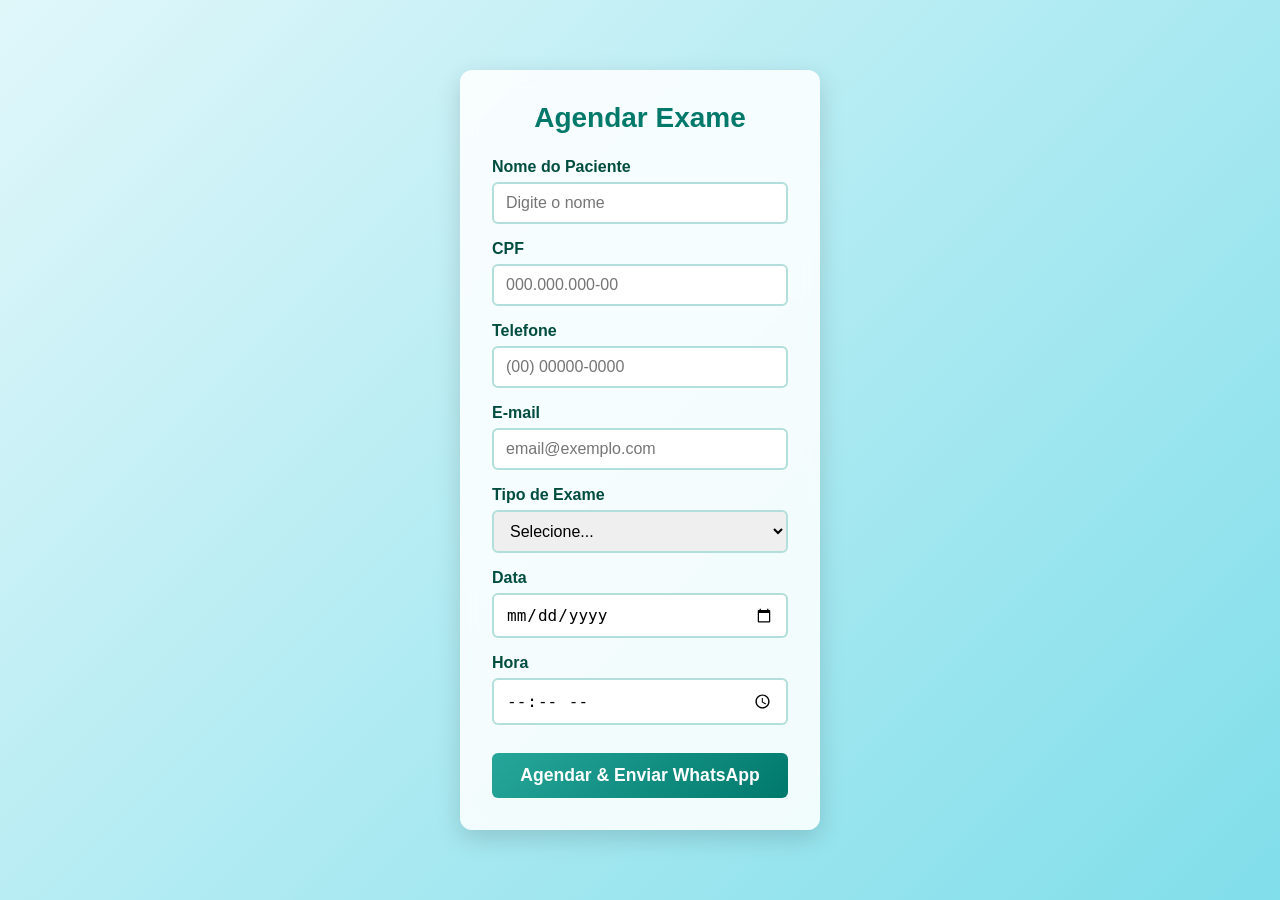
==== agendamento.html @ 6411d9e0 "aaaaaa" ====
<!DOCTYPE html>
<html lang="pt-BR">
<head>
  <meta charset="UTF-8">
  <meta name="viewport" content="width=device-width, initial-scale=1">
  <title>Agendamento de Exame</title>
  <link rel="stylesheet" href="styless.css">
</head>
<body>
  <div class="container">
    <h1>Agendar Exame</h1>
    <form id="formAgendamento">
      <label for="nome">Nome do Paciente</label>
      <input type="text" id="nome" name="nome" placeholder="Digite o nome" required>

      <label for="cpf">CPF</label>
      <input type="number" id="cpf" name="cpf" placeholder="000.000.000-00" maxlength="14" required>

      <label for="telefone">Telefone</label>
      <input type="tel" id="telefone" name="telefone" placeholder="(00) 00000-0000" maxlength="15" required>

      <label for="email">E-mail</label>
      <input type="email" id="email" name="email" placeholder="email@exemplo.com" required>

      <label for="tipo">Tipo de Exame</label>
      <select id="tipo" name="tipo" required>
        <option value="" disabled selected>Selecione...</option>
        <option>Hemograma Completo</option>
        <option>Urina Tipo I</option>
        <option>Raio-X Simples</option>
        <option>Ultrassonografia</option>
        <option>Tomografia Computadorizada</option>
        <option>Ressonância Magnética</option>
        <option>Eletrocardiograma (ECG)</option>
        <option>Ecocardiograma</option>
        <option>Endoscopia Digestiva</option>
        <option>Colonoscopia</option>
        <option>Mamografia</option>
        <option>Densitometria Óssea</option>
        <option>Biópsia</option>
        <option>Glicemia de Jejum</option>
        <option>Teste de Esforço</option>
        <option>Perfil Lipídico</option>
        <option>Outros</option>
      </select>

      <label for="data">Data</label>
      <input type="date" id="data" name="data" min="" required>

      <label for="hora">Hora</label>
      <input type="time" id="hora" name="hora" required>

      <button type="submit">Agendar & Enviar WhatsApp</button>
    </form>
  </div>

  <script src="scriptt.js"></script>
</body>
</html>
---- styless.css ----
* {
  box-sizing: border-box;
  margin: 0;
  padding: 0;
}

body {
  font-family: 'Segoe UI', Tahoma, sans-serif;
  /* Fundo em degradê suave */
  background: linear-gradient(135deg, #e0f7fa, #80deea);
  display: flex;
  align-items: center;
  justify-content: center;
  height: 100vh;
}

.container {
  background: #ffffffdd; /* leve transparência */
  padding: 32px;
  border-radius: 12px;
  width: 360px;
  max-width: 90%;
  /* sombra mais suave e profunda */
  box-shadow: 0 8px 24px rgba(0, 0, 0, 0.15);
  backdrop-filter: blur(8px);
}

h1 {
  text-align: center;
  margin-bottom: 24px;
  font-size: 1.75rem;
  color: #00796b;
}

form label {
  display: block;
  margin-top: 16px;
  font-weight: 600;
  color: #004d40;
}

form input,
form select {
  width: 100%;
  padding: 10px 12px;
  margin-top: 6px;
  border: 2px solid #b2dfdb;
  border-radius: 6px;
  font-size: 1rem;
  transition: border-color 0.3s, box-shadow 0.3s;
}

form input:focus,
form select:focus {
  outline: none;
  border-color: #00796b;
  box-shadow: 0 0 0 3px rgba(0, 121, 107, 0.2);
}

form button {
  width: 100%;
  padding: 12px;
  margin-top: 28px;
  background: linear-gradient(135deg, #26a69a, #00796b);
  color: white;
  border: none;
  border-radius: 6px;
  font-size: 1.1rem;
  font-weight: 600;
  cursor: pointer;
  transition: transform 0.2s, box-shadow 0.2s;
}

form button:hover {
  transform: translateY(-2px);
  box-shadow: 0 6px 16px rgba(0, 0, 0, 0.2);
}

form button:active {
  transform: translateY(0);
  box-shadow: 0 4px 12px rgba(0, 0, 0, 0.2);
}
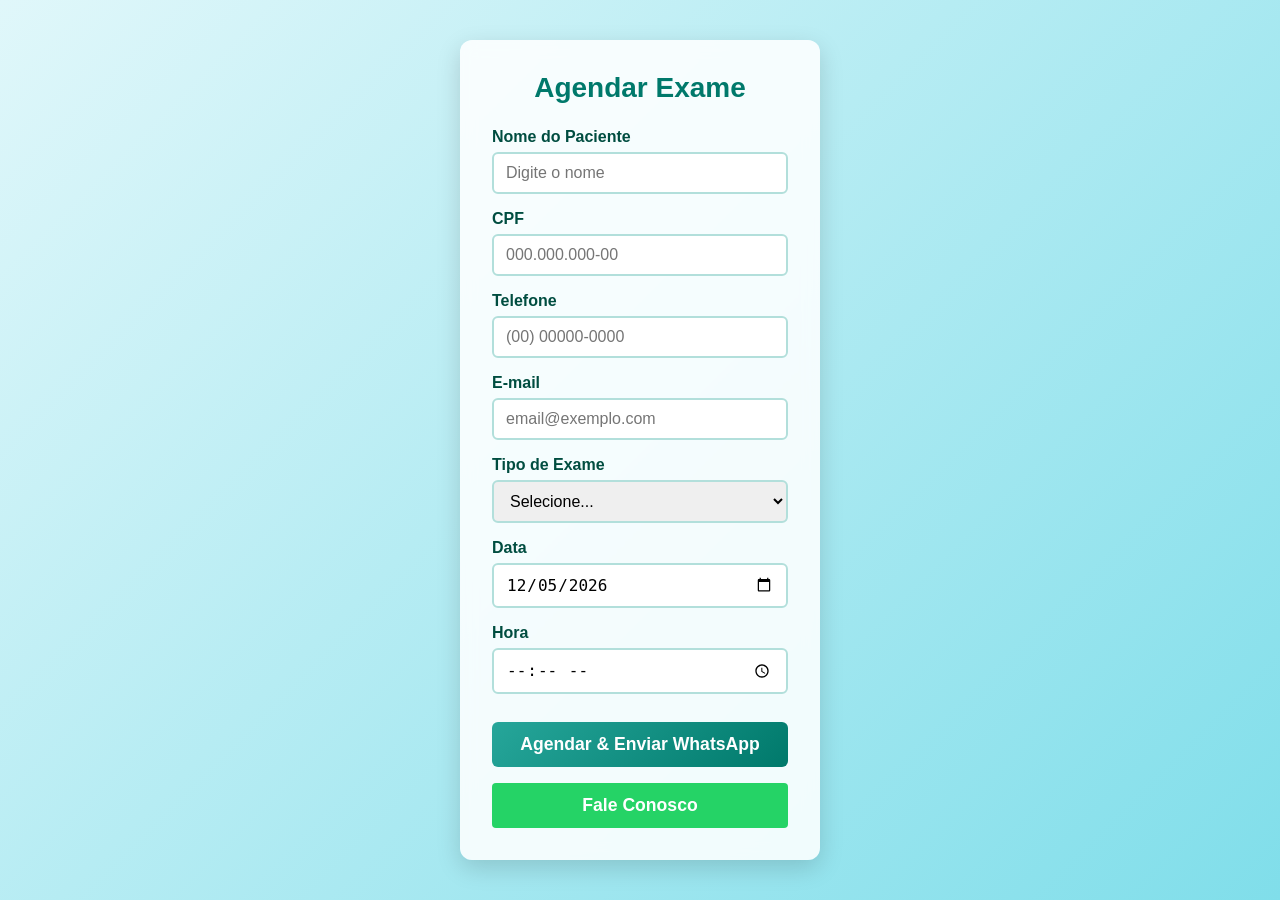
==== commit 81e9f5d5: "atualizado" ====
--- a/agendamento.html
+++ b/agendamento.html
@@ -51,6 +51,10 @@
       <input type="time" id="hora" name="hora" required>
 
       <button type="submit">Agendar & Enviar WhatsApp</button>
+      <button id="btnFaleConosco" type="button" class="fale-conosco">
+  Fale Conosco
+</button>
+
     </form>
   </div>
 
--- a/styless.css
+++ b/styless.css
@@ -79,4 +79,49 @@
 form button:active {
   transform: translateY(0);
   box-shadow: 0 4px 12px rgba(0, 0, 0, 0.2);
-}+}
+
+#toast {
+  position: fixed;
+  bottom: 20px;
+  left: 50%;
+  transform: translateX(-50%);
+  background: #333;
+  color: #fff;
+  padding: 10px 20px;
+  border-radius: 4px;
+  opacity: 0;
+  pointer-events: none;
+  transition: opacity 0.3s ease;
+}
+#toast.show {
+  opacity: 1;
+}
+
+.fale-conosco {
+  margin-top: 1rem;
+  background: #25D366;
+  color: #fff;
+  border: none;
+  padding: 0.75rem 1.5rem;
+  border-radius: 4px;
+  cursor: pointer;
+}
+
+#toast {
+  position: fixed;
+  bottom: 1rem;
+  left: 50%;
+  transform: translateX(-50%);
+  background: #333;
+  color: #fff;
+  padding: 0.75rem 1.5rem;
+  border-radius: 4px;
+  opacity: 0;
+  transition: opacity 0.3s;
+  z-index: 1000;
+}
+#toast.show { opacity: 1; }
+#toast.error { background: #c0392b; }
+#toast.success { background: #27ae60; }
+#toast.info { background: #333; }
